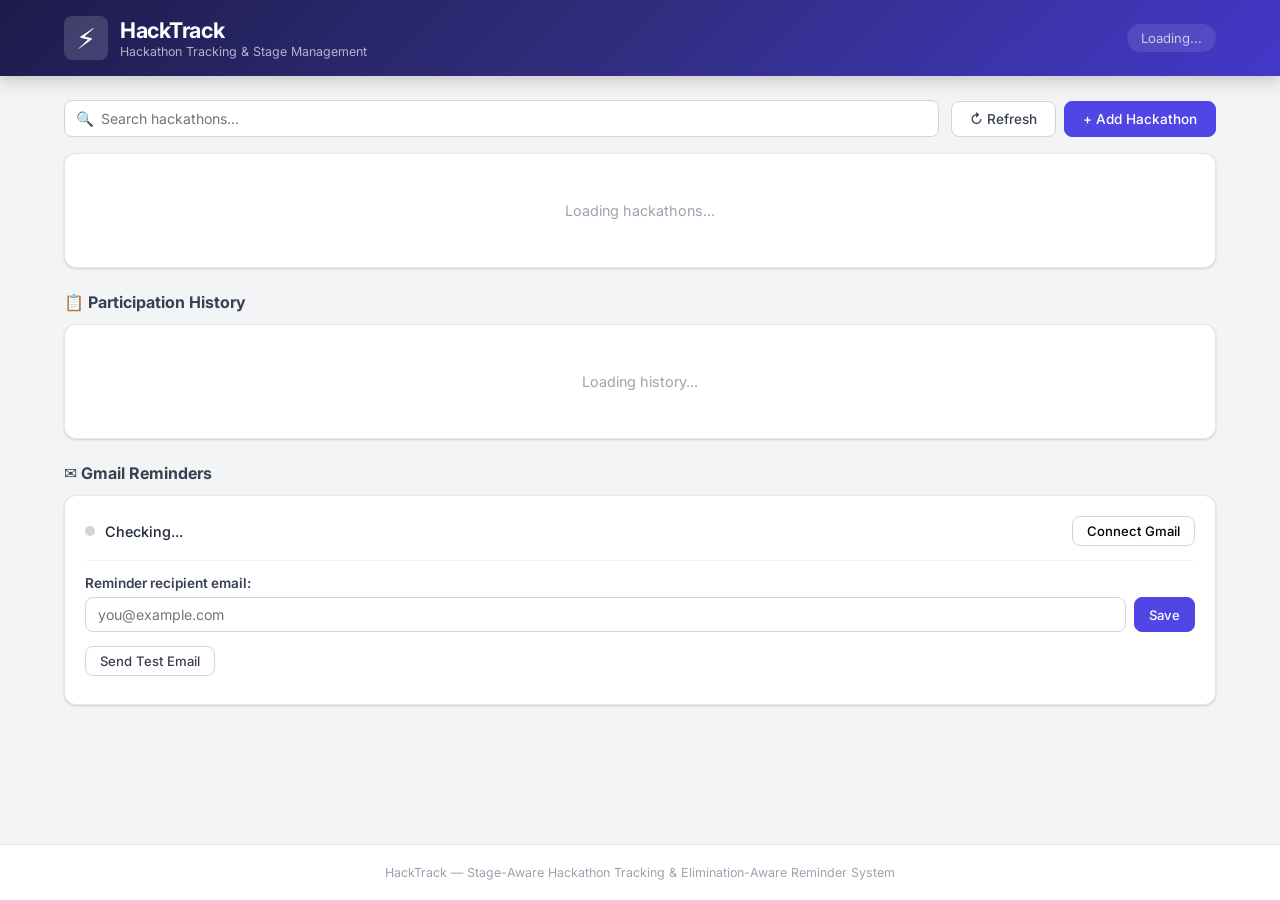
==== src/main/resources/static/index.html @ 1836bf44 "Initial HackTrack project" ====
<!DOCTYPE html>
<html lang="en">
<head>
    <meta charset="UTF-8">
    <meta name="viewport" content="width=device-width, initial-scale=1.0">
    <title>HackTrack - Hackathon Tracker</title>
    <link rel="stylesheet" href="css/style.css">
    <link rel="preconnect" href="https://fonts.googleapis.com">
    <link href="https://fonts.googleapis.com/css2?family=Inter:wght@400;500;600;700&display=swap" rel="stylesheet">
</head>
<body>
    <header>
        <div class="header-content">
            <div class="header-left">
                <div class="logo">&#9889;</div>
                <div>
                    <h1>HackTrack</h1>
                    <p class="header-subtitle">Hackathon Tracking &amp; Stage Management</p>
                </div>
            </div>
            <div class="header-stats" id="statusBar">Loading...</div>
        </div>
    </header>

    <main>
        <section class="tab-section">
            <div class="toolbar">
                <div class="search-box">
                    <span class="search-icon">&#128269;</span>
                    <input type="text" id="searchField" placeholder="Search hackathons..." oninput="filterHackathons()">
                </div>
                <div class="toolbar-actions">
                    <button class="btn btn-secondary" onclick="loadHackathons()">&#8635; Refresh</button>
                    <button class="btn btn-primary" onclick="showAddHackathon()">+ Add Hackathon</button>
                </div>
            </div>

            <div class="table-container" id="hackathonList">
                <p class="loading">Loading hackathons...</p>
            </div>

            <div id="stagePanel" class="stage-panel hidden">
                <div class="stage-panel-header">
                    <div>
                        <h3 id="selectedHackathonName">Select a hackathon</h3>
                        <p class="stage-panel-hint" id="selectedHackathonUrl"></p>
                    </div>
                    <div class="stage-actions">
                        <button class="btn btn-secondary btn-sm" onclick="showAiScheduleModal()">&#129504; AI Schedule</button>
                        <button class="btn btn-primary btn-sm" onclick="showAddStage()">+ Add Stage</button>
                        <button class="btn btn-danger btn-sm" onclick="deleteHackathon()">&#128465; Delete</button>
                    </div>
                </div>
                <div class="status-row">
                    <div id="overallStatus" class="overall-status"></div>
                    <div id="nextStage" class="next-stage"></div>
                </div>
                <div id="stageList" class="stage-list"></div>
            </div>
        </section>

        <section class="tab-section">
            <div class="section-header">
                <h3>&#128203; Participation History</h3>
            </div>
            <div class="table-container" id="historyList">
                <p class="loading">Loading history...</p>
            </div>
        </section>

        <section class="tab-section">
            <div class="section-header">
                <h3>&#9993; Gmail Reminders</h3>
            </div>
            <div class="gmail-panel">
                <div class="gmail-status-row">
                    <div class="gmail-status-label">
                        <span class="gmail-indicator" id="gmailIndicator"></span>
                        <span id="gmailStatusText">Checking...</span>
                    </div>
                    <div class="gmail-actions">
                        <button class="btn btn-sm" id="gmailConnectBtn" onclick="connectGmail()">Connect Gmail</button>
                        <button class="btn btn-sm btn-danger hidden" id="gmailDisconnectBtn" onclick="disconnectGmail()">Disconnect</button>
                    </div>
                </div>
                <div class="gmail-recipient-row">
                    <label for="recipientEmailInput">Reminder recipient email:</label>
                    <div class="gmail-recipient-input">
                        <input type="email" id="recipientEmailInput" placeholder="you@example.com">
                        <button class="btn btn-sm btn-primary" onclick="saveRecipientEmail()">Save</button>
                    </div>
                </div>
                <div class="gmail-test-row">
                    <button class="btn btn-sm btn-secondary" onclick="sendTestEmail()">Send Test Email</button>
                    <span id="gmailLastReminder" class="gmail-last-reminder"></span>
                </div>
                <div id="gmailMessage" class="gmail-message hidden"></div>
            </div>
        </section>
    </main>

    <div id="modal" class="modal hidden" onclick="closeModal(event)">
        <div class="modal-content" onclick="event.stopPropagation()">
            <div class="modal-header">
                <h3 id="modalTitle">Title</h3>
                <button class="close-btn" onclick="closeModal()">&times;</button>
            </div>
            <div id="modalBody" class="modal-body"></div>
        </div>
    </div>

    <footer>
        <p>HackTrack &mdash; Stage-Aware Hackathon Tracking &amp; Elimination-Aware Reminder System</p>
    </footer>

    <script src="js/app.js"></script>
</body>
</html>
---- src/main/resources/static/css/style.css ----
:root {
    --primary: #4f46e5;
    --primary-hover: #4338ca;
    --primary-light: #eef2ff;
    --danger: #dc2626;
    --danger-hover: #b91c1c;
    --danger-light: #fef2f2;
    --success: #16a34a;
    --success-light: #f0fdf4;
    --warning: #d97706;
    --warning-light: #fffbeb;
    --gray-50: #f9fafb;
    --gray-100: #f3f4f6;
    --gray-200: #e5e7eb;
    --gray-300: #d1d5db;
    --gray-400: #9ca3af;
    --gray-500: #6b7280;
    --gray-600: #4b5563;
    --gray-700: #374151;
    --gray-800: #1f2937;
    --gray-900: #111827;
    --radius: 8px;
    --radius-lg: 12px;
    --shadow-sm: 0 1px 2px rgba(0,0,0,0.05);
    --shadow: 0 1px 3px rgba(0,0,0,0.1), 0 1px 2px rgba(0,0,0,0.06);
    --shadow-md: 0 4px 6px rgba(0,0,0,0.07), 0 2px 4px rgba(0,0,0,0.06);
    --shadow-lg: 0 10px 15px rgba(0,0,0,0.1), 0 4px 6px rgba(0,0,0,0.05);
}

* { margin: 0; padding: 0; box-sizing: border-box; }

body {
    font-family: 'Inter', 'Segoe UI', system-ui, -apple-system, sans-serif;
    background: var(--gray-100);
    color: var(--gray-800);
    min-height: 100vh;
    display: flex;
    flex-direction: column;
}

/* ── Header ── */
header {
    background: linear-gradient(135deg, #1e1b4b 0%, #312e81 50%, #4338ca 100%);
    color: #fff;
    padding: 0;
    box-shadow: var(--shadow-lg);
    position: sticky;
    top: 0;
    z-index: 100;
}

.header-content {
    max-width: 1200px;
    margin: 0 auto;
    padding: 16px 24px;
    display: flex;
    justify-content: space-between;
    align-items: center;
}

.header-left {
    display: flex;
    align-items: center;
    gap: 12px;
}

.logo {
    font-size: 1.8em;
    width: 44px;
    height: 44px;
    background: rgba(255,255,255,0.15);
    border-radius: var(--radius);
    display: flex;
    align-items: center;
    justify-content: center;
}

.header-content h1 {
    font-size: 1.35em;
    font-weight: 700;
    letter-spacing: -0.02em;
}

.header-subtitle {
    font-size: 0.78em;
    color: rgba(255,255,255,0.65);
    margin-top: 1px;
}

.header-stats {
    font-size: 0.82em;
    color: rgba(255,255,255,0.7);
    background: rgba(255,255,255,0.1);
    padding: 6px 14px;
    border-radius: 20px;
}

/* ── Main ── */
main {
    max-width: 1200px;
    margin: 0 auto;
    padding: 24px;
    width: 100%;
    flex: 1;
}

/* ── Toolbar ── */
.toolbar {
    display: flex;
    gap: 12px;
    margin-bottom: 16px;
    align-items: center;
    flex-wrap: wrap;
}

.search-box {
    position: relative;
    flex: 1;
    min-width: 200px;
}

.search-icon {
    position: absolute;
    left: 12px;
    top: 50%;
    transform: translateY(-50%);
    font-size: 0.9em;
    color: var(--gray-400);
    pointer-events: none;
}

.search-box input {
    width: 100%;
    padding: 9px 14px 9px 36px;
    border: 1px solid var(--gray-300);
    border-radius: var(--radius);
    font-size: 0.88em;
    background: #fff;
    transition: border-color 0.15s, box-shadow 0.15s;
    font-family: inherit;
}

.search-box input:focus {
    outline: none;
    border-color: var(--primary);
    box-shadow: 0 0 0 3px rgba(79,70,229,0.15);
}

.toolbar-actions {
    display: flex;
    gap: 8px;
}

/* ── Buttons ── */
.btn {
    padding: 9px 18px;
    border: 1px solid var(--gray-300);
    border-radius: var(--radius);
    background: #fff;
    cursor: pointer;
    font-size: 0.85em;
    font-weight: 500;
    font-family: inherit;
    transition: all 0.15s;
    white-space: nowrap;
}

.btn:hover { background: var(--gray-50); }
.btn:active { transform: scale(0.98); }

.btn-primary {
    background: var(--primary);
    color: #fff;
    border-color: var(--primary);
}
.btn-primary:hover { background: var(--primary-hover); }

.btn-secondary {
    background: #fff;
    color: var(--gray-700);
}
.btn-secondary:hover { background: var(--gray-50); }

.btn-danger {
    background: var(--danger);
    color: #fff;
    border-color: var(--danger);
}
.btn-danger:hover { background: var(--danger-hover); }

.btn-sm { padding: 6px 14px; font-size: 0.82em; }

.btn-ghost {
    background: none;
    border: none;
    padding: 4px 8px;
    color: var(--gray-500);
}
.btn-ghost:hover { color: var(--gray-700); background: var(--gray-100); }

/* ── Card List ── */
.table-container {
    background: #fff;
    border-radius: var(--radius-lg);
    box-shadow: var(--shadow);
    overflow: hidden;
    border: 1px solid var(--gray-200);
}

.hackathon-card {
    display: flex;
    align-items: center;
    padding: 14px 20px;
    border-bottom: 1px solid var(--gray-100);
    cursor: pointer;
    transition: background 0.12s;
    gap: 14px;
}

.hackathon-card:last-child { border-bottom: none; }
.hackathon-card:hover { background: var(--gray-50); }

.hackathon-card.selected {
    background: var(--primary-light);
    box-shadow: inset 3px 0 0 var(--primary);
}

.star-btn {
    font-size: 1.15em;
    background: none;
    border: none;
    cursor: pointer;
    padding: 4px;
    color: var(--gray-300);
    transition: color 0.15s;
    line-height: 1;
}
.star-btn:hover { color: #f59e0b; }
.star-btn.active { color: #f59e0b; }

.hackathon-card .info { flex: 1; min-width: 0; }

.hackathon-card .info .name {
    font-weight: 600;
    font-size: 0.95em;
    color: var(--gray-800);
    overflow: hidden;
    text-overflow: ellipsis;
    white-space: nowrap;
}

.hackathon-card .info .url {
    font-size: 0.78em;
    color: var(--gray-400);
    margin-top: 2px;
    overflow: hidden;
    text-overflow: ellipsis;
    white-space: nowrap;
}

.hackathon-card .meta {
    text-align: right;
    min-width: 130px;
    flex-shrink: 0;
}

.hackathon-card .meta .stages-count {
    font-size: 0.8em;
    color: var(--gray-500);
    margin-bottom: 4px;
}

.status-badge {
    display: inline-block;
    padding: 3px 10px;
    border-radius: 20px;
    font-size: 0.75em;
    font-weight: 600;
    letter-spacing: 0.02em;
}

.status-ACTIVE { background: var(--success-light); color: var(--success); }
.status-ELIMINATED { background: var(--danger-light); color: var(--danger); }
.status-COMPLETED { background: #eff6ff; color: #2563eb; }
.status-NO_STAGES { background: var(--gray-100); color: var(--gray-500); }

/* ── Stage Panel ── */
.stage-panel {
    background: #fff;
    border-radius: var(--radius-lg);
    box-shadow: var(--shadow);
    margin-top: 16px;
    padding: 20px;
    border: 1px solid var(--gray-200);
    animation: slideIn 0.2s ease;
}

@keyframes slideIn {
    from { opacity: 0; transform: translateY(8px); }
    to { opacity: 1; transform: translateY(0); }
}

.stage-panel.hidden { display: none; }

.stage-panel-header {
    display: flex;
    justify-content: space-between;
    align-items: flex-start;
    margin-bottom: 16px;
    padding-bottom: 14px;
    border-bottom: 1px solid var(--gray-100);
}

.stage-panel-header h3 {
    font-size: 1.05em;
    color: var(--gray-800);
}

.stage-panel-hint {
    font-size: 0.8em;
    color: var(--gray-400);
    margin-top: 2px;
}

.stage-actions { display: flex; gap: 8px; }

.status-row {
    display: flex;
    gap: 16px;
    margin-bottom: 16px;
    flex-wrap: wrap;
}

.overall-status {
    font-weight: 600;
    font-size: 0.9em;
    display: flex;
    align-items: center;
    gap: 8px;
}

.next-stage {
    background: var(--primary-light);
    border: 1px solid #c7d2fe;
    border-radius: var(--radius);
    padding: 10px 14px;
    font-size: 0.85em;
    color: var(--gray-700);
    flex: 1;
}
.next-stage:empty { display: none; }

/* ── Stage Cards ── */
.stage-list { display: flex; flex-direction: column; gap: 8px; }

.stage-card {
    display: flex;
    align-items: center;
    padding: 12px 16px;
    background: var(--gray-50);
    border-radius: var(--radius);
    border-left: 4px solid var(--primary);
    gap: 12px;
    transition: background 0.12s;
}

.stage-card:hover { background: var(--gray-100); }

.stage-card .stage-order {
    font-weight: 700;
    color: var(--primary);
    font-size: 0.85em;
    min-width: 28px;
}

.stage-card .stage-info { flex: 1; }

.stage-card .stage-info .stage-name {
    font-weight: 600;
    font-size: 0.9em;
}

.stage-card .stage-info .stage-deadline {
    font-size: 0.78em;
    color: var(--gray-500);
    margin-top: 2px;
}

.stage-card .stage-status {
    padding: 3px 12px;
    border-radius: 20px;
    font-size: 0.75em;
    font-weight: 600;
    min-width: 90px;
    text-align: center;
    letter-spacing: 0.02em;
}

.stage-card .stage-actions-btns { display: flex; gap: 4px; }

.stage-card .stage-actions-btns button {
    padding: 5px 12px;
    border: 1px solid var(--gray-200);
    border-radius: 6px;
    background: #fff;
    cursor: pointer;
    font-size: 0.78em;
    font-family: inherit;
    font-weight: 500;
    color: var(--gray-600);
    transition: all 0.12s;
}

.stage-card .stage-actions-btns button:hover {
    background: var(--gray-50);
    border-color: var(--gray-300);
}

.stage-card .stage-actions-btns button.danger {
    color: var(--danger);
    border-color: #fecaca;
}
.stage-card .stage-actions-btns button.danger:hover {
    background: var(--danger-light);
}

.stage-UPCOMING { border-left-color: var(--primary); }
.stage-SUBMITTED { border-left-color: #f59e0b; }
.stage-QUALIFIED { border-left-color: var(--success); }
.stage-ELIMINATED { border-left-color: var(--danger); }
.stage-COMPLETED { border-left-color: #2563eb; }
.stage-NOT_APPLICABLE { border-left-color: var(--gray-300); }

.status-UPCOMING { background: var(--primary-light); color: var(--primary); }
.status-SUBMITTED { background: var(--warning-light); color: var(--warning); }
.status-QUALIFIED { background: var(--success-light); color: var(--success); }
.status-ELIMINATED { background: var(--danger-light); color: var(--danger); }
.status-COMPLETED { background: #eff6ff; color: #2563eb; }
.status-NOT_APPLICABLE { background: var(--gray-100); color: var(--gray-500); }

.status-OVERDUE { background: #fef3c7; color: #92400e; }
.stage-OVERDUE { border-left-color: #d97706; }

/* ── History ── */
.section-header {
    margin-bottom: 12px;
}
.section-header h3 {
    font-size: 1em;
    color: var(--gray-700);
}

.history-card {
    display: flex;
    align-items: center;
    padding: 12px 20px;
    border-bottom: 1px solid var(--gray-100);
    gap: 14px;
}
.history-card:last-child { border-bottom: none; }

.history-card .hist-info { flex: 1; }
.history-card .hist-info .hist-name { font-weight: 600; font-size: 0.9em; }
.history-card .hist-info .hist-date {
    font-size: 0.78em;
    color: var(--gray-400);
    margin-top: 2px;
}

/* ── Modal ── */
.modal {
    position: fixed;
    top: 0; left: 0; right: 0; bottom: 0;
    background: rgba(0,0,0,0.45);
    display: flex;
    align-items: center;
    justify-content: center;
    z-index: 1000;
    backdrop-filter: blur(2px);
}
.modal.hidden { display: none; }

.modal-content {
    background: #fff;
    border-radius: var(--radius-lg);
    width: 440px;
    max-width: 92vw;
    box-shadow: var(--shadow-lg);
    animation: modalIn 0.15s ease;
}

@keyframes modalIn {
    from { opacity: 0; transform: scale(0.96) translateY(8px); }
    to { opacity: 1; transform: scale(1) translateY(0); }
}

.modal-header {
    display: flex;
    justify-content: space-between;
    align-items: center;
    padding: 18px 22px;
    border-bottom: 1px solid var(--gray-100);
}
.modal-header h3 { font-size: 1.05em; }

.close-btn {
    background: none;
    border: none;
    font-size: 1.5em;
    cursor: pointer;
    color: var(--gray-400);
    width: 32px;
    height: 32px;
    display: flex;
    align-items: center;
    justify-content: center;
    border-radius: 6px;
    transition: all 0.12s;
}
.close-btn:hover { background: var(--gray-100); color: var(--gray-600); }

.modal-body { padding: 22px; }

.modal-body label {
    display: block;
    margin-bottom: 5px;
    font-weight: 600;
    font-size: 0.85em;
    color: var(--gray-700);
}

.modal-body input[type="text"],
.modal-body input[type="url"],
.modal-body input[type="date"],
.modal-body select {
    width: 100%;
    padding: 9px 12px;
    border: 1px solid var(--gray-300);
    border-radius: var(--radius);
    font-size: 0.88em;
    font-family: inherit;
    margin-bottom: 16px;
    transition: border-color 0.15s, box-shadow 0.15s;
}

.modal-body input:focus,
.modal-body select:focus {
    outline: none;
    border-color: var(--primary);
    box-shadow: 0 0 0 3px rgba(79,70,229,0.12);
}

.modal-body .form-actions {
    display: flex;
    justify-content: flex-end;
    gap: 8px;
    margin-top: 6px;
    padding-top: 16px;
    border-top: 1px solid var(--gray-100);
}

/* ── Empty / Loading ── */
.empty-state {
    text-align: center;
    padding: 48px 24px;
    color: var(--gray-400);
    font-size: 0.9em;
}
.empty-state .empty-icon { font-size: 2em; margin-bottom: 8px; }

.loading {
    text-align: center;
    padding: 48px 24px;
    color: var(--gray-400);
    font-size: 0.9em;
}

.tab-section { margin-bottom: 24px; }
.hidden { display: none !important; }

/* ── Gmail Panel ── */
.gmail-panel {
    background: #fff;
    border-radius: var(--radius-lg);
    box-shadow: var(--shadow);
    padding: 20px;
    border: 1px solid var(--gray-200);
}

.gmail-status-row {
    display: flex;
    justify-content: space-between;
    align-items: center;
    margin-bottom: 14px;
    padding-bottom: 14px;
    border-bottom: 1px solid var(--gray-100);
}

.gmail-status-label {
    display: flex;
    align-items: center;
    gap: 10px;
    font-size: 0.9em;
    font-weight: 500;
}

.gmail-indicator {
    width: 10px;
    height: 10px;
    border-radius: 50%;
    background: var(--gray-300);
    display: inline-block;
}

.gmail-indicator.connected {
    background: var(--success);
    box-shadow: 0 0 6px rgba(22,163,74,0.4);
}

.gmail-indicator.disconnected {
    background: var(--gray-300);
}

.gmail-actions {
    display: flex;
    gap: 8px;
}

.gmail-recipient-row {
    margin-bottom: 14px;
}

.gmail-recipient-row label {
    display: block;
    font-weight: 600;
    font-size: 0.85em;
    color: var(--gray-700);
    margin-bottom: 6px;
}

.gmail-recipient-input {
    display: flex;
    gap: 8px;
}

.gmail-recipient-input input {
    flex: 1;
    padding: 8px 12px;
    border: 1px solid var(--gray-300);
    border-radius: var(--radius);
    font-size: 0.88em;
    font-family: inherit;
}

.gmail-recipient-input input:focus {
    outline: none;
    border-color: var(--primary);
    box-shadow: 0 0 0 3px rgba(79,70,229,0.12);
}

.gmail-test-row {
    display: flex;
    align-items: center;
    gap: 14px;
    margin-bottom: 8px;
}

.gmail-last-reminder {
    font-size: 0.82em;
    color: var(--gray-500);
    font-style: italic;
}

.gmail-message {
    margin-top: 10px;
    padding: 10px 14px;
    border-radius: var(--radius);
    font-size: 0.85em;
}

.gmail-message.success,
.ai-message.success {
    background: var(--success-light);
    color: var(--success);
    border: 1px solid #bbf7d0;
}

.gmail-message.error,
.ai-message.error {
    background: var(--danger-light);
    color: var(--danger);
    border: 1px solid #fecaca;
}

.gmail-message.info,
.ai-message.info {
    background: var(--primary-light);
    color: var(--primary);
    border: 1px solid #c7d2fe;
}

.ai-message {
    margin-top: 12px;
    padding: 10px 14px;
    border-radius: var(--radius);
    font-size: 0.85em;
}

/* ── AI Schedule Extraction ── */
.modal-content.modal-wide { width: 780px; }

.ai-subtitle {
    font-size: 0.82em;
    color: var(--gray-500);
    margin-bottom: 14px;
}

.ai-results h4 {
    font-size: 0.95em;
    color: var(--gray-800);
    margin-bottom: 4px;
}

.ai-source {
    font-size: 0.78em;
    color: var(--gray-400);
    word-break: break-all;
    margin-bottom: 12px;
}

.ai-table {
    width: 100%;
    border-collapse: collapse;
    font-size: 0.82em;
    margin-bottom: 14px;
}

.ai-table th,
.ai-table td {
    padding: 8px 10px;
    border-bottom: 1px solid var(--gray-100);
    text-align: left;
    vertical-align: top;
}

.ai-table th {
    background: var(--gray-50);
    color: var(--gray-600);
    font-weight: 600;
    white-space: nowrap;
}

.ai-table tr.ai-row-skipped td {
    color: var(--gray-400);
    background: var(--gray-50);
}

.ai-table td.ai-date {
    white-space: nowrap;
    font-weight: 600;
    color: var(--gray-700);
}

.ai-table td.ai-desc {
    color: var(--gray-500);
    font-weight: 400;
}

.ai-table td.ai-check-cell { width: 30px; }
.ai-table input[type="checkbox"] { width: auto; margin: 0; }

.ai-tag {
    display: inline-block;
    padding: 2px 9px;
    border-radius: 20px;
    font-size: 0.85em;
    font-weight: 600;
    white-space: nowrap;
}

.ai-tag-new { background: var(--primary-light); color: var(--primary); }
.ai-tag-change { background: var(--warning-light); color: var(--warning); }
.ai-tag-same { background: var(--success-light); color: var(--success); }
.ai-tag-skip { background: var(--gray-100); color: var(--gray-500); }

.ai-change-note {
    display: block;
    font-size: 0.88em;
    color: var(--gray-500);
    margin-top: 3px;
}

.ai-check {
    display: flex;
    align-items: center;
    gap: 8px;
    font-size: 0.83em;
    font-weight: 500;
    color: var(--gray-700);
    margin-bottom: 8px;
}

.ai-check input[type="checkbox"] { width: auto; margin: 0; }

.ai-summary {
    font-size: 0.82em;
    color: var(--gray-500);
    margin-top: 6px;
}

.ai-outcomes {
    list-style: none;
    font-size: 0.82em;
    color: var(--gray-600);
    margin-bottom: 12px;
    max-height: 220px;
    overflow-y: auto;
}

.ai-outcomes li {
    padding: 6px 0;
    border-bottom: 1px solid var(--gray-100);
}

.ai-notes {
    font-size: 0.78em;
    color: var(--gray-400);
    margin-bottom: 10px;
}

.btn[disabled] {
    opacity: 0.6;
    cursor: not-allowed;
}

/* ── Footer ── */
footer {
    text-align: center;
    padding: 20px 24px;
    color: var(--gray-400);
    font-size: 0.78em;
    border-top: 1px solid var(--gray-200);
    background: #fff;
    margin-top: auto;
}

/* ── Responsive ── */
@media (max-width: 768px) {
    .header-content { flex-direction: column; gap: 10px; align-items: flex-start; }
    .header-stats { align-self: flex-start; }
    main { padding: 16px; }
    .toolbar { flex-direction: column; }
    .search-box { min-width: 0; }
    .toolbar-actions { width: 100%; }
    .toolbar-actions .btn { flex: 1; }
    .hackathon-card { flex-wrap: wrap; padding: 12px 16px; }
    .hackathon-card .meta { min-width: 0; text-align: left; }
    .stage-panel-header { flex-direction: column; gap: 12px; }
    .status-row { flex-direction: column; }
    .stage-card { flex-wrap: wrap; }
    .stage-card .stage-actions-btns { width: 100%; justify-content: flex-end; }
    .ai-table th, .ai-table td { padding: 6px; font-size: 0.78em; }
}

@media (max-width: 480px) {
    .header-content h1 { font-size: 1.15em; }
    .header-subtitle { display: none; }
    .hackathon-card .meta { display: none; }
}
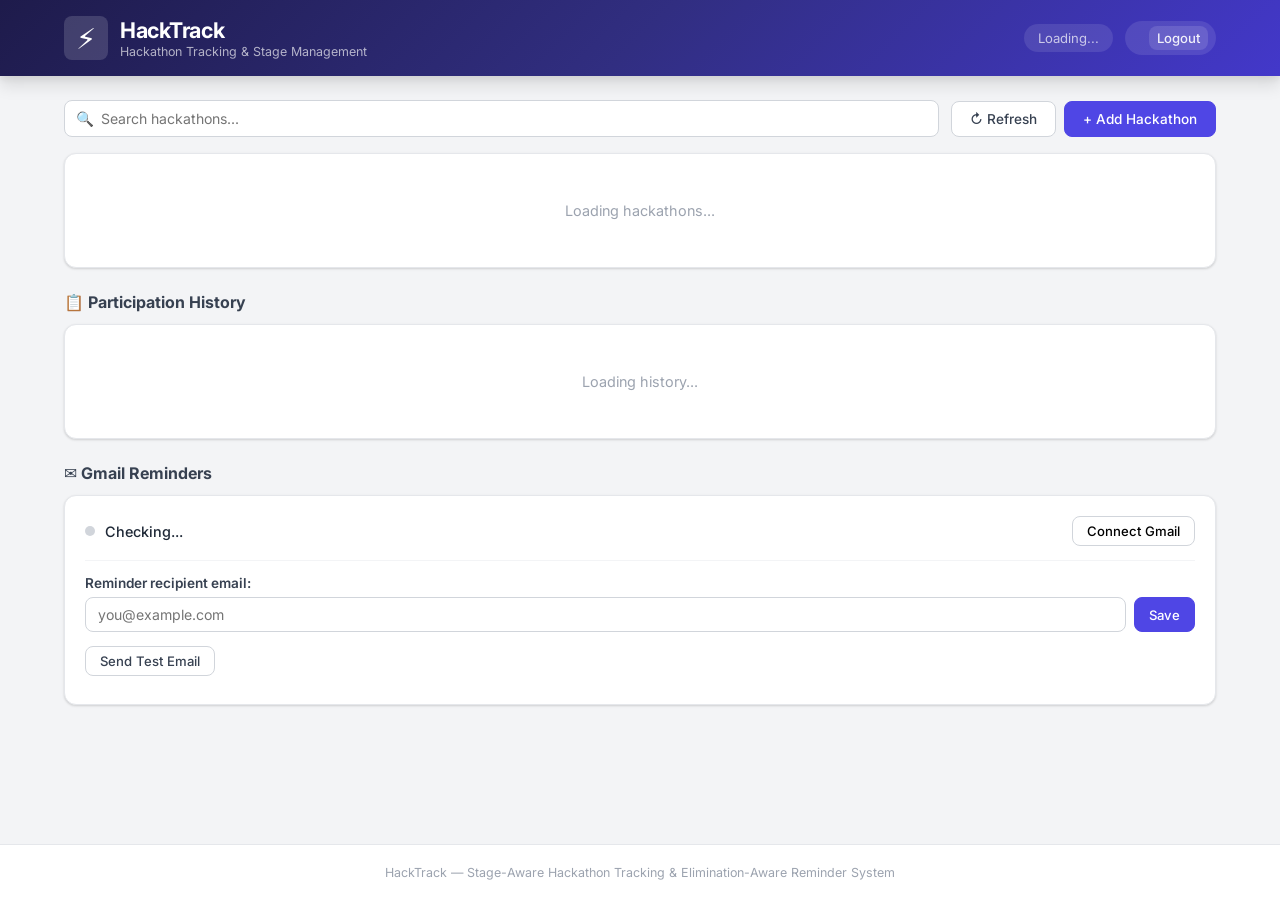
==== commit b2bda2a9: "Add user authentication and data isolation" ====
--- a/src/main/resources/static/index.html
+++ b/src/main/resources/static/index.html
@@ -18,7 +18,13 @@
                     <p class="header-subtitle">Hackathon Tracking &amp; Stage Management</p>
                 </div>
             </div>
-            <div class="header-stats" id="statusBar">Loading...</div>
+            <div class="header-right">
+                <div class="header-stats" id="statusBar">Loading...</div>
+                <div class="user-box">
+                    <span class="user-chip" id="userChip"></span>
+                    <button class="btn btn-sm btn-ghost" onclick="logout()">Logout</button>
+                </div>
+            </div>
         </div>
     </header>
 
--- a/src/main/resources/static/css/style.css
+++ b/src/main/resources/static/css/style.css
@@ -867,3 +867,135 @@
     .header-subtitle { display: none; }
     .hackathon-card .meta { display: none; }
 }
+
+/* ── Header user box ── */
+.header-right {
+    display: flex;
+    align-items: center;
+    gap: 12px;
+}
+
+.user-box {
+    display: flex;
+    align-items: center;
+    gap: 10px;
+    background: rgba(255,255,255,0.1);
+    padding: 5px 8px 5px 14px;
+    border-radius: 20px;
+}
+
+.user-chip {
+    font-size: 0.78em;
+    color: rgba(255,255,255,0.85);
+    max-width: 220px;
+    overflow: hidden;
+    text-overflow: ellipsis;
+    white-space: nowrap;
+}
+
+.user-box .btn-ghost {
+    color: rgba(255,255,255,0.9);
+    background: rgba(255,255,255,0.12);
+}
+
+.user-box .btn-ghost:hover {
+    background: rgba(255,255,255,0.22);
+    color: #fff;
+}
+
+/* ── Login / Sign up ── */
+.auth-main {
+    display: flex;
+    align-items: center;
+    justify-content: center;
+    padding: 48px 16px;
+}
+
+.auth-card {
+    background: #fff;
+    border: 1px solid var(--gray-200);
+    border-radius: var(--radius-lg);
+    box-shadow: var(--shadow-md);
+    width: 100%;
+    max-width: 420px;
+    padding: 28px;
+}
+
+.auth-tabs {
+    display: flex;
+    gap: 4px;
+    background: var(--gray-100);
+    padding: 4px;
+    border-radius: var(--radius);
+    margin-bottom: 22px;
+}
+
+.auth-tab {
+    flex: 1;
+    border: none;
+    background: transparent;
+    padding: 9px 10px;
+    font-size: 0.88em;
+    font-weight: 600;
+    font-family: inherit;
+    color: var(--gray-600);
+    border-radius: 6px;
+    cursor: pointer;
+    transition: background 0.15s, color 0.15s;
+}
+
+.auth-tab.active {
+    background: #fff;
+    color: var(--primary);
+    box-shadow: var(--shadow-sm);
+}
+
+.auth-card label {
+    display: block;
+    margin-bottom: 5px;
+    font-weight: 600;
+    font-size: 0.85em;
+    color: var(--gray-700);
+}
+
+.auth-card input {
+    width: 100%;
+    padding: 9px 12px;
+    border: 1px solid var(--gray-300);
+    border-radius: var(--radius);
+    font-size: 0.9em;
+    font-family: inherit;
+    margin-bottom: 14px;
+    transition: border-color 0.15s, box-shadow 0.15s;
+}
+
+.auth-card input:focus {
+    outline: none;
+    border-color: var(--primary);
+    box-shadow: 0 0 0 3px rgba(79,70,229,0.12);
+}
+
+.auth-hint {
+    font-size: 0.76em;
+    color: var(--gray-500);
+    margin: -8px 0 14px;
+}
+
+.auth-submit {
+    width: 100%;
+    padding: 10px;
+    font-size: 0.95em;
+}
+
+.auth-message {
+    margin-top: 14px;
+    padding: 10px 12px;
+    border-radius: var(--radius);
+    font-size: 0.85em;
+    line-height: 1.4;
+}
+
+.auth-message.error {
+    background: var(--danger-light);
+    color: var(--danger);
+}
